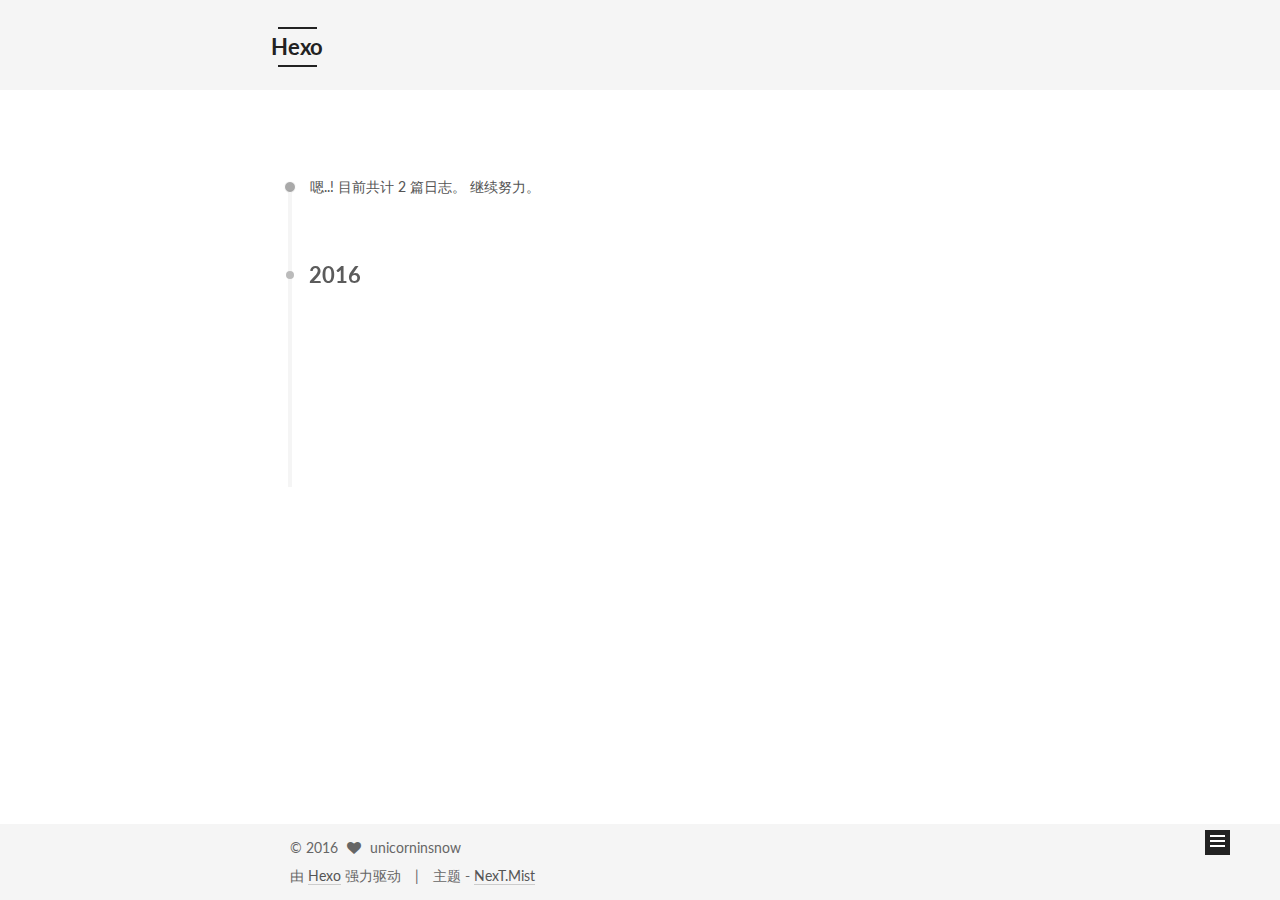
==== archives/index.html @ cab88118 "Site updated: 2016-06-27 21:59:07" ====
<!doctype html>



  


<html class="theme-next mist use-motion">
<head>
  <meta charset="UTF-8"/>
<meta http-equiv="X-UA-Compatible" content="IE=edge,chrome=1" />
<meta name="viewport" content="width=device-width, initial-scale=1, maximum-scale=1"/>



<meta http-equiv="Cache-Control" content="no-transform" />
<meta http-equiv="Cache-Control" content="no-siteapp" />












  
  
  <link href="/vendors/fancybox/source/jquery.fancybox.css?v=2.1.5" rel="stylesheet" type="text/css" />




  
  
  
  

  
    
    
  

  

  

  

  

  
    
    
    <link href="//fonts.googleapis.com/css?family=Lato:300,300italic,400,400italic,700,700italic&subset=latin,latin-ext" rel="stylesheet" type="text/css">
  






<link href="/vendors/font-awesome/css/font-awesome.min.css?v=4.4.0" rel="stylesheet" type="text/css" />

<link href="/css/main.css?v=5.0.1" rel="stylesheet" type="text/css" />


  <meta name="keywords" content="Hexo, NexT" />








  <link rel="shortcut icon" type="image/x-icon" href="/favicon.ico?v=5.0.1" />






<meta name="description">
<meta property="og:type" content="website">
<meta property="og:title" content="Hexo">
<meta property="og:url" content="http://yoursite.com/archives/index.html">
<meta property="og:site_name" content="Hexo">
<meta property="og:description">
<meta name="twitter:card" content="summary">
<meta name="twitter:title" content="Hexo">
<meta name="twitter:description">



<script type="text/javascript" id="hexo.configuration">
  var NexT = window.NexT || {};
  var CONFIG = {
    scheme: 'Mist',
    sidebar: {"position":"left","display":"post"},
    fancybox: true,
    motion: true,
    duoshuo: {
      userId: 0,
      author: '博主'
    }
  };
</script>




  <link rel="canonical" href="http://yoursite.com/archives/"/>

  <title> 归档 | Hexo </title>
</head>

<body itemscope itemtype="http://schema.org/WebPage" lang="zh-Hans">

  










  
  
    
  

  <div class="container one-collumn sidebar-position-left  page-archive  ">
    <div class="headband"></div>

    <header id="header" class="header" itemscope itemtype="http://schema.org/WPHeader">
      <div class="header-inner"><div class="site-meta ">
  

  <div class="custom-logo-site-title">
    <a href="/"  class="brand" rel="start">
      <span class="logo-line-before"><i></i></span>
      <span class="site-title">Hexo</span>
      <span class="logo-line-after"><i></i></span>
    </a>
  </div>
  <p class="site-subtitle"></p>
</div>

<div class="site-nav-toggle">
  <button>
    <span class="btn-bar"></span>
    <span class="btn-bar"></span>
    <span class="btn-bar"></span>
  </button>
</div>

<nav class="site-nav">
  

  
    <ul id="menu" class="menu">
      
        
        <li class="menu-item menu-item-home">
          <a href="/" rel="section">
            
              <i class="menu-item-icon fa fa-fw fa-home"></i> <br />
            
            首页
          </a>
        </li>
      
        
        <li class="menu-item menu-item-archives">
          <a href="/archives" rel="section">
            
              <i class="menu-item-icon fa fa-fw fa-archive"></i> <br />
            
            归档
          </a>
        </li>
      
        
        <li class="menu-item menu-item-tags">
          <a href="/tags" rel="section">
            
              <i class="menu-item-icon fa fa-fw fa-tags"></i> <br />
            
            标签
          </a>
        </li>
      

      
    </ul>
  

  
</nav>

 </div>
    </header>

    <main id="main" class="main">
      <div class="main-inner">
        <div class="content-wrap">
          <div id="content" class="content">
            

  <section id="posts" class="posts-collapse">
    <span class="archive-move-on"></span>

    <span class="archive-page-counter">
      
      
      
        
      
      嗯..! 目前共计 2 篇日志。 继续努力。
    </span>

    

      
      
      

      
        
        <div class="collection-title">
          <h2 class="archive-year motion-element" id="archive-year-2016">2016</h2>
        </div>
      
      

      

  <article class="post post-type-normal" itemscope itemtype="http://schema.org/Article">
    <header class="post-header">

      <h1 class="post-title">
        
            <a class="post-title-link" href="/2016/06/27/python学习笔记-0/" itemprop="url">
              
                <span itemprop="name">python学习笔记 0</span>
              
            </a>
        
      </h1>

      <div class="post-meta">
        <time class="post-time" itemprop="dateCreated"
              datetime="2016-06-27T21:56:38+09:00"
              content="2016-06-27" >
          06-27
        </time>
      </div>

    </header>
  </article>



    

      
      
      

      
      

      

  <article class="post post-type-normal" itemscope itemtype="http://schema.org/Article">
    <header class="post-header">

      <h1 class="post-title">
        
            <a class="post-title-link" href="/2016/06/27/hello-world/" itemprop="url">
              
                <span itemprop="name">Hello World</span>
              
            </a>
        
      </h1>

      <div class="post-meta">
        <time class="post-time" itemprop="dateCreated"
              datetime="2016-06-27T21:49:50+09:00"
              content="2016-06-27" >
          06-27
        </time>
      </div>

    </header>
  </article>



    

  </section>

  



          </div>
          


          

        </div>
        
          
  
  <div class="sidebar-toggle">
    <div class="sidebar-toggle-line-wrap">
      <span class="sidebar-toggle-line sidebar-toggle-line-first"></span>
      <span class="sidebar-toggle-line sidebar-toggle-line-middle"></span>
      <span class="sidebar-toggle-line sidebar-toggle-line-last"></span>
    </div>
  </div>

  <aside id="sidebar" class="sidebar">
    <div class="sidebar-inner">

      

      

      <section class="site-overview sidebar-panel  sidebar-panel-active ">
        <div class="site-author motion-element" itemprop="author" itemscope itemtype="http://schema.org/Person">
          <img class="site-author-image" itemprop="image"
               src="/images/avatar.gif"
               alt="unicorninsnow" />
          <p class="site-author-name" itemprop="name">unicorninsnow</p>
          <p class="site-description motion-element" itemprop="description"></p>
        </div>
        <nav class="site-state motion-element">
          <div class="site-state-item site-state-posts">
            <a href="/archives">
              <span class="site-state-item-count">2</span>
              <span class="site-state-item-name">日志</span>
            </a>
          </div>

          

          

        </nav>

        

        <div class="links-of-author motion-element">
          
        </div>

        
        

        
        

      </section>

      

    </div>
  </aside>


        
      </div>
    </main>

    <footer id="footer" class="footer">
      <div class="footer-inner">
        <div class="copyright" >
  
  &copy; 
  <span itemprop="copyrightYear">2016</span>
  <span class="with-love">
    <i class="fa fa-heart"></i>
  </span>
  <span class="author" itemprop="copyrightHolder">unicorninsnow</span>
</div>

<div class="powered-by">
  由 <a class="theme-link" href="http://hexo.io">Hexo</a> 强力驱动
</div>

<div class="theme-info">
  主题 -
  <a class="theme-link" href="https://github.com/iissnan/hexo-theme-next">
    NexT.Mist
  </a>
</div>

        

        
      </div>
    </footer>

    <div class="back-to-top">
      <i class="fa fa-arrow-up"></i>
    </div>
  </div>

  

<script type="text/javascript">
  if (Object.prototype.toString.call(window.Promise) !== '[object Function]') {
    window.Promise = null;
  }
</script>









  



  
  <script type="text/javascript" src="/vendors/jquery/index.js?v=2.1.3"></script>

  
  <script type="text/javascript" src="/vendors/fastclick/lib/fastclick.min.js?v=1.0.6"></script>

  
  <script type="text/javascript" src="/vendors/jquery_lazyload/jquery.lazyload.js?v=1.9.7"></script>

  
  <script type="text/javascript" src="/vendors/velocity/velocity.min.js?v=1.2.1"></script>

  
  <script type="text/javascript" src="/vendors/velocity/velocity.ui.min.js?v=1.2.1"></script>

  
  <script type="text/javascript" src="/vendors/fancybox/source/jquery.fancybox.pack.js?v=2.1.5"></script>


  


  <script type="text/javascript" src="/js/src/utils.js?v=5.0.1"></script>

  <script type="text/javascript" src="/js/src/motion.js?v=5.0.1"></script>



  
  

  
  
    <script type="text/javascript" id="motion.page.archive">
      $('.archive-year').velocity('transition.slideLeftIn');
    </script>
  


  


  <script type="text/javascript" src="/js/src/bootstrap.js?v=5.0.1"></script>



  



  




  
  
  

  

  

</body>
</html>
---- css/main.css ----
/* normalize.css v3.0.2 | MIT License | git.io/normalize */
html {
  font-family: sans-serif; /* 1 */
  -ms-text-size-adjust: 100%; /* 2 */
  -webkit-text-size-adjust: 100%; /* 2 */
}
body {
  margin: 0;
}
article,
aside,
details,
figcaption,
figure,
footer,
header,
hgroup,
main,
menu,
nav,
section,
summary {
  display: block;
}
audio,
canvas,
progress,
video {
  display: inline-block; /* 1 */
  vertical-align: baseline; /* 2 */
}
audio:not([controls]) {
  display: none;
  height: 0;
}
[hidden],
template {
  display: none;
}
a {
  background-color: transparent;
}
a:active,
a:hover {
  outline: 0;
}
abbr[title] {
  border-bottom: 1px dotted;
}
b,
strong {
  font-weight: bold;
}
dfn {
  font-style: italic;
}
h1 {
  font-size: 2em;
  margin: 0.67em 0;
}
mark {
  background: #ff0;
  color: #000;
}
small {
  font-size: 80%;
}
sub,
sup {
  font-size: 75%;
  line-height: 0;
  position: relative;
  vertical-align: baseline;
}
sup {
  top: -0.5em;
}
sub {
  bottom: -0.25em;
}
img {
  border: 0;
}
svg:not(:root) {
  overflow: hidden;
}
figure {
  margin: 1em 40px;
}
hr {
  -moz-box-sizing: content-box;
  box-sizing: content-box;
  height: 0;
}
pre {
  overflow: auto;
}
code,
kbd,
pre,
samp {
  font-family: monospace, monospace;
  font-size: 1em;
}
button,
input,
optgroup,
select,
textarea {
  color: inherit; /* 1 */
  font: inherit; /* 2 */
  margin: 0; /* 3 */
}
button {
  overflow: visible;
}
button,
select {
  text-transform: none;
}
button,
html input[type="button"],
input[type="reset"],
input[type="submit"] {
  -webkit-appearance: button; /* 2 */
  cursor: pointer; /* 3 */
}
button[disabled],
html input[disabled] {
  cursor: default;
}
button::-moz-focus-inner,
input::-moz-focus-inner {
  border: 0;
  padding: 0;
}
input {
  line-height: normal;
}
input[type="checkbox"],
input[type="radio"] {
  box-sizing: border-box; /* 1 */
  padding: 0; /* 2 */
}
input[type="number"]::-webkit-inner-spin-button,
input[type="number"]::-webkit-outer-spin-button {
  height: auto;
}
input[type="search"] {
  -webkit-appearance: textfield; /* 1 */
  -moz-box-sizing: content-box;
  -webkit-box-sizing: content-box; /* 2 */
  box-sizing: content-box;
}
input[type="search"]::-webkit-search-cancel-button,
input[type="search"]::-webkit-search-decoration {
  -webkit-appearance: none;
}
fieldset {
  border: 1px solid #c0c0c0;
  margin: 0 2px;
  padding: 0.35em 0.625em 0.75em;
}
legend {
  border: 0; /* 1 */
  padding: 0; /* 2 */
}
textarea {
  overflow: auto;
}
optgroup {
  font-weight: bold;
}
table {
  border-collapse: collapse;
  border-spacing: 0;
}
td,
th {
  padding: 0;
}
::selection {
  background: #262a30;
  color: #fff;
}
body {
  position: relative;
  font-family: 'Lato', "PingFang SC", "Microsoft YaHei", sans-serif;
  font-size: 14px;
  line-height: 2;
  color: #555;
  background: #fff;
}
@media (max-width: 767px) {
  body {
    padding-right: 0 !important;
  }
}
@media (min-width: 768px) and (max-width: 991px) {
  body {
    padding-right: 0 !important;
  }
}
@media (min-width: 1600px) {
  body {
    font-size: 16px;
  }
}
h1,
h2,
h3,
h4,
h5,
h6 {
  margin: 0;
  padding: 0;
  font-weight: bold;
  line-height: 1.5;
  font-family: 'Lato', "PingFang SC", "Microsoft YaHei", sans-serif;
}
h2,
h3,
h4,
h5,
h6 {
  margin: 20px 0 15px;
}
h1 {
  font-size: 24px;
}
@media (max-width: 767px) {
  h1 {
    font-size: 20px;
  }
}
h2 {
  font-size: 22px;
}
@media (max-width: 767px) {
  h2 {
    font-size: 18px;
  }
}
h3 {
  font-size: 20px;
}
@media (max-width: 767px) {
  h3 {
    font-size: 16px;
  }
}
h4 {
  font-size: 18px;
}
@media (max-width: 767px) {
  h4 {
    font-size: 14px;
  }
}
h5 {
  font-size: 16px;
}
@media (max-width: 767px) {
  h5 {
    font-size: 12px;
  }
}
h6 {
  font-size: 14px;
}
@media (max-width: 767px) {
  h6 {
    font-size: 10px;
  }
}
p {
  margin: 0 0 25px 0;
}
a {
  color: #555;
  text-decoration: none;
  border-bottom: 1px solid #999;
  word-wrap: break-word;
}
a:hover {
  color: #222;
  border-bottom-color: #222;
}
ul {
  list-style: none;
}
blockquote {
  margin: 0;
  padding: 0;
}
img {
  display: block;
  margin: auto;
  max-width: 100%;
  height: auto;
}
hr {
  margin: 40px 0;
  height: 3px;
  border: none;
  background-color: #ddd;
  background-image: repeating-linear-gradient(-45deg, #fff, #fff 4px, transparent 4px, transparent 8px);
}
blockquote {
  padding: 0 15px;
  color: #666;
  border-left: 4px solid #ddd;
}
blockquote cite::before {
  content: "-";
  padding: 0 5px;
}
dt {
  font-weight: 700;
}
dd {
  margin: 0;
  padding: 0;
}
.text-left {
  text-align: left;
}
.text-center {
  text-align: center;
}
.text-right {
  text-align: right;
}
.text-justify {
  text-align: justify;
}
.text-nowrap {
  white-space: nowrap;
}
.text-lowercase {
  text-transform: lowercase;
}
.text-uppercase {
  text-transform: uppercase;
}
.text-capitalize {
  text-transform: capitalize;
}
.center-block {
  display: block;
  margin-left: auto;
  margin-right: auto;
}
.clearfix:before,
.clearfix:after {
  content: " ";
  display: table;
}
.clearfix:after {
  clear: both;
}
.pullquote {
  width: 45%;
}
.pullquote.left {
  float: left;
  margin-left: 5px;
  margin-right: 10px;
}
.pullquote.right {
  float: right;
  margin-left: 10px;
  margin-right: 5px;
}
.affix.affix.affix {
  position: fixed;
}
.translation {
  margin-top: -20px;
  font-size: 14px;
  color: #999;
}
.scrollbar-measure {
  width: 100px;
  height: 100px;
  overflow: scroll;
  position: absolute;
  top: -9999px;
}
.use-motion .motion-element {
  opacity: 0;
}
#local-search-input {
  padding: 3px;
  border: none;
  text-indent: 14px;
  border-radius: 0;
  width: 140px;
  outline: none;
  border-bottom: 1px solid #999;
  background: inherit;
  opacity: 0.5;
}
#local-search-input:focus {
  opacity: 1;
}
.search-icon {
  position: absolute;
  top: 9px;
}
table {
  margin: 20px 0;
  width: 100%;
  border-collapse: collapse;
  border-spacing: 0;
  border: 1px solid #ddd;
  font-size: 14px;
  table-layout: fixed;
  word-wrap: break-all;
}
table>tbody>tr:nth-of-type(odd) {
  background-color: #f9f9f9;
}
table>tbody>tr:hover {
  background-color: #f5f5f5;
}
caption,
th,
td {
  padding: 8px;
  text-align: left;
  vertical-align: middle;
  font-weight: normal;
}
th,
td {
  border-bottom: 3px solid #ddd;
  border-right: 1px solid #eee;
}
th {
  padding-bottom: 10px;
  font-weight: 700;
}
td {
  border-bottom-width: 1px;
}
html,
body {
  height: 100%;
}
.container {
  position: relative;
  min-height: 100%;
}
.header-inner {
  margin: 0 auto;
  padding: 100px 0 70px;
  width: 700px;
}
@media (min-width: 1600px) {
  .container .header-inner {
    width: 900px;
  }
}
.main {
  padding-bottom: 150px;
}
.main-inner {
  margin: 0 auto;
  width: 700px;
}
@media (min-width: 1600px) {
  .container .main-inner {
    width: 900px;
  }
}
.footer {
  position: absolute;
  left: 0;
  bottom: 0;
  width: 100%;
  min-height: 50px;
}
.footer-inner {
  box-sizing: border-box;
  margin: 20px auto;
  width: 700px;
}
@media (min-width: 1600px) {
  .container .footer-inner {
    width: 900px;
  }
}
pre,
.highlight {
  overflow: auto;
  margin: 20px 0;
  padding: 15px;
  font-size: 13px;
  color: #4d4d4c;
  background: #f7f7f7;
  line-height: 1.6;
}
pre,
code {
  font-family: consolas, Menlo, "PingFang SC", "Microsoft YaHei", monospace;
}
code {
  padding: 2px 4px;
  word-break: break-all;
  color: #555;
  background: #eee;
  border-radius: 4px;
  font-size: 13px;
}
pre code {
  padding: 0;
  color: #4d4d4c;
  background: none;
  text-shadow: none;
}
.highlight pre {
  border: none;
  margin: 0;
  padding: 1px;
}
.highlight table {
  margin: 0;
  width: auto;
  border: none;
}
.highlight td {
  border: none;
  padding: 0;
}
.highlight figcaption {
  font-size: 1em;
  color: #4d4d4c;
  line-height: 1em;
  margin-bottom: 1em;
}
.highlight figcaption:before,
.highlight figcaption:after {
  content: " ";
  display: table;
}
.highlight figcaption:after {
  clear: both;
}
.highlight figcaption a {
  float: right;
  color: #4d4d4c;
}
.highlight figcaption a:hover {
  border-bottom-color: #4d4d4c;
}
.highlight .gutter pre {
  color: #666;
  text-align: right;
  padding-right: 20px;
}
.highlight .line {
  height: 20px;
}
.gist table {
  width: auto;
}
.gist table td {
  border: none;
}
pre .comment {
  color: #8e908c;
}
pre .variable,
pre .attribute,
pre .tag,
pre .regexp,
pre .ruby .constant,
pre .xml .tag .title,
pre .xml .pi,
pre .xml .doctype,
pre .html .doctype,
pre .css .id,
pre .css .class,
pre .css .pseudo {
  color: #c82829;
}
pre .number,
pre .preprocessor,
pre .built_in,
pre .literal,
pre .params,
pre .constant,
pre .command {
  color: #f5871f;
}
pre .ruby .class .title,
pre .css .rules .attribute,
pre .string,
pre .value,
pre .inheritance,
pre .header,
pre .ruby .symbol,
pre .xml .cdata,
pre .special,
pre .number,
pre .formula {
  color: #718c00;
}
pre .title,
pre .css .hexcolor {
  color: #3e999f;
}
pre .function,
pre .python .decorator,
pre .python .title,
pre .ruby .function .title,
pre .ruby .title .keyword,
pre .perl .sub,
pre .javascript .title,
pre .coffeescript .title {
  color: #4271ae;
}
pre .keyword,
pre .javascript .function {
  color: #8959a8;
}
.full-image.full-image.full-image {
  border: none;
  max-width: 100%;
  width: auto;
  margin: 20px auto;
}
@media (min-width: 992px) {
  .full-image.full-image.full-image {
    max-width: none;
    width: 126%;
    margin: 0 -13%;
  }
}
.blockquote-center,
.page-home .post-type-quote blockquote,
.page-post-detail .post-type-quote blockquote {
  position: relative;
  margin: 40px 0;
  padding: 0;
  border-left: none;
  text-align: center;
}
.blockquote-center::before,
.page-home .post-type-quote blockquote::before,
.page-post-detail .post-type-quote blockquote::before,
.blockquote-center::after,
.page-home .post-type-quote blockquote::after,
.page-post-detail .post-type-quote blockquote::after {
  position: absolute;
  content: ' ';
  display: block;
  width: 100%;
  height: 24px;
  opacity: 0.2;
  background-repeat: no-repeat;
  background-position: 0 -6px;
  background-size: 22px 22px;
}
.blockquote-center::before,
.page-home .post-type-quote blockquote::before,
.page-post-detail .post-type-quote blockquote::before {
  top: -20px;
  background-image: url("../images/quote-l.svg");
  border-top: 1px solid #ccc;
}
.blockquote-center::after,
.page-home .post-type-quote blockquote::after,
.page-post-detail .post-type-quote blockquote::after {
  bottom: -20px;
  background-image: url("../images/quote-r.svg");
  border-bottom: 1px solid #ccc;
  background-position: 100% 8px;
}
.blockquote-center p,
.page-home .post-type-quote blockquote p,
.page-post-detail .post-type-quote blockquote p,
.blockquote-center div,
.page-home .post-type-quote blockquote div,
.page-post-detail .post-type-quote blockquote div {
  text-align: center;
}
.post .post-body .group-picture img {
  box-sizing: border-box;
  padding: 0 3px;
  border: none;
}
.post .group-picture-row {
  overflow: hidden;
  margin-top: 6px;
}
.post .group-picture-row:first-child {
  margin-top: 0;
}
.post .group-picture-column {
  float: left;
}
.page-post-detail .post-body .group-picture-column {
  float: none;
  margin-top: 10px;
  width: auto !important;
}
.page-post-detail .post-body .group-picture-column img {
  margin: 0 auto;
}
.page-archive .group-picture-container {
  overflow: hidden;
}
.page-archive .group-picture-row {
  float: left;
}
.page-archive .group-picture-row:first-child {
  margin-top: 6px;
}
.page-archive .group-picture-column {
  max-width: 150px;
  max-height: 150px;
}
.btn {
  display: inline-block;
  padding: 0 20px;
  font-size: 14px;
  color: #fff;
  background: #222;
  border: 2px solid #222;
  text-decoration: none;
  border-radius: 0;
  transition-property: background-color;
  transition-duration: 0.2s;
  transition-timing-function: ease-in-out;
  transition-delay: 0s;
}
.btn:hover,
.post-more-link .btn:hover {
  border-color: #222;
  color: #222;
  background: #fff;
}
.btn-bar {
  display: block;
  width: 22px;
  height: 2px;
  background: #555;
  border-radius: 1px;
}
.btn-bar+.btn-bar {
  margin-top: 4px;
}
.pagination {
  margin: 120px 0 40px;
  text-align: center;
  border-top: 1px solid #eee;
}
.page-number-basic,
.pagination .prev,
.pagination .next,
.pagination .page-number,
.pagination .space {
  display: inline-block;
  position: relative;
  top: -1px;
  margin: 0 10px;
  padding: 0 10px;
  line-height: 30px;
}
@media (max-width: 767px) {
  .page-number-basic,
  .pagination .prev,
  .pagination .next,
  .pagination .page-number,
  .pagination .space {
    margin: 0 5px;
  }
}
.pagination .prev,
.pagination .next,
.pagination .page-number {
  border-bottom: 0;
  border-top: 1px solid #eee;
  transition-property: border-color;
  transition-duration: 0.2s;
  transition-timing-function: ease-in-out;
  transition-delay: 0s;
}
.pagination .prev:hover,
.pagination .next:hover,
.pagination .page-number:hover {
  border-top-color: #222;
}
.pagination .space {
  padding: 0;
  margin: 0;
}
.pagination .prev {
  margin-left: 0;
}
.pagination .next {
  margin-right: 0;
}
.pagination .page-number.current {
  color: #fff;
  background: #ccc;
  border-top-color: #ccc;
}
@media (max-width: 767px) {
  .pagination {
    border-top: none;
  }
  .pagination .prev,
  .pagination .next,
  .pagination .page-number {
    margin-bottom: 10px;
    border-top: 0;
    border-bottom: 1px solid #eee;
  }
  .pagination .prev:hover,
  .pagination .next:hover,
  .pagination .page-number:hover {
    border-bottom-color: #222;
  }
}
.comments {
  margin: 60px 20px 0;
}
.tag-cloud {
  text-align: center;
}
.tag-cloud a {
  display: inline-block;
  margin: 10px;
}
.back-to-top {
  box-sizing: border-box;
  position: fixed;
  bottom: -100px;
  right: 50px;
  z-index: 1050;
  padding: 0 6px;
  width: 25px;
  background: #222;
  font-size: 12px;
  opacity: 1;
  color: #fff;
  cursor: pointer;
  text-align: center;
  -webkit-transform: translateZ(0);
  transition-property: bottom;
  transition-duration: 0.2s;
  transition-timing-function: ease-in-out;
  transition-delay: 0s;
}
@media (max-width: 767px) {
  .back-to-top {
    display: none;
  }
}
@media (min-width: 768px) and (max-width: 991px) {
  .back-to-top {
    display: none;
  }
}
.back-to-top.back-to-top-on {
  bottom: 19px;
}
.header {
  background: #fff;
}
.header-inner {
  position: relative;
}
.headband {
  height: 3px;
  background: #222;
}
.site-meta {
  margin: 0;
  text-align: left;
}
@media (max-width: 767px) {
  .site-meta {
    text-align: center;
  }
}
.brand {
  position: relative;
  display: inline-block;
  padding: 0 40px;
  color: #222;
  background: #222;
  border-bottom: none;
}
.brand:hover {
  color: #222;
}
.logo {
  display: inline-block;
  margin-right: 5px;
  line-height: 36px;
  vertical-align: top;
}
.site-title {
  display: inline-block;
  vertical-align: top;
  line-height: 36px;
  font-size: 20px;
  font-weight: normal;
  font-family: 'Lato', "PingFang SC", "Microsoft YaHei", sans-serif;
}
.site-subtitle {
  margin-top: 10px;
  font-size: 13px;
  color: #999;
}
.use-motion .brand {
  opacity: 0;
}
.use-motion .logo,
.use-motion .site-title,
.use-motion .site-subtitle {
  opacity: 0;
  position: relative;
  top: -10px;
}
.site-nav-toggle {
  display: none;
  position: absolute;
  top: 10px;
  left: 10px;
}
@media (max-width: 767px) {
  .site-nav-toggle {
    display: block;
  }
}
.site-nav-toggle button {
  margin-top: 2px;
  padding: 9px 10px;
  background: transparent;
  border: none;
}
@media (max-width: 767px) {
  .site-nav {
    display: none;
    margin: 0 -10px;
    padding: 0 10px;
    clear: both;
    border-top: 1px solid #ddd;
  }
}
@media (min-width: 768px) and (max-width: 991px) {
  .site-nav {
    display: block !important;
  }
}
@media (min-width: 992px) {
  .site-nav {
    display: block !important;
  }
}
.menu {
  margin-top: 20px;
  padding-left: 0;
  text-align: center;
}
.menu .menu-item {
  display: inline-block;
  margin: 0 10px;
}
@media screen and (max-width: 767px) {
  .menu .menu-item {
    margin-top: 10px;
  }
}
.menu .menu-item a {
  display: block;
  font-size: 13px;
  text-transform: capitalize;
  line-height: inherit;
  border-bottom: 1px solid transparent;
  transition-property: border-color;
  transition-duration: 0.2s;
  transition-timing-function: ease-in-out;
  transition-delay: 0s;
}
.menu .menu-item a:hover {
  border-bottom-color: #222;
}
.menu .menu-item .fa {
  margin-right: 5px;
}
.use-motion .menu-item {
  opacity: 0;
}
.post-body {
  font-family: 'Lato', "PingFang SC", "Microsoft YaHei", sans-serif;
}
@media (max-width: 767px) {
  .post-body {
    word-break: break-word;
  }
}
.post-body .fancybox img {
  display: block !important;
  margin: 0 auto;
  cursor: pointer;
  cursor: zoom-in;
  cursor: -webkit-zoom-in;
}
.post-body .image-caption,
.post-body .figure .caption {
  margin: 10px auto 15px;
  text-align: center;
  font-size: 14px;
  color: #999;
  font-weight: bold;
  line-height: 1;
}
.post-sticky-flag {
  display: inline-block;
  font-size: 16px;
  -ms-transform: rotate(30deg);
  -webkit-transform: rotate(30deg);
  -moz-transform: rotate(30deg);
  -ms-transform: rotate(30deg);
  -o-transform: rotate(30deg);
  transform: rotate(30deg);
}
.posts-expand {
  padding-top: 40px;
}
@media (max-width: 767px) {
  .posts-expand {
    margin: 0 20px;
  }
  .post-body pre,
  .post-body .highlight {
    padding: 10px;
  }
  .post-body pre .gutter pre,
  .post-body .highlight .gutter pre {
    padding-right: 10px;
  }
}
@media (min-width: 992px) {
  .posts-expand .post-body {
    text-align: justify;
  }
}
.posts-expand .post-body h2,
.posts-expand .post-body h3,
.posts-expand .post-body h4,
.posts-expand .post-body h5,
.posts-expand .post-body h6 {
  padding-top: 10px;
}
.posts-expand .post-body h2 .header-anchor,
.posts-expand .post-body h3 .header-anchor,
.posts-expand .post-body h4 .header-anchor,
.posts-expand .post-body h5 .header-anchor,
.posts-expand .post-body h6 .header-anchor {
  float: right;
  margin-left: 10px;
  color: #ccc;
  border-bottom-style: none;
  visibility: hidden;
}
.posts-expand .post-body h2 .header-anchor:hover,
.posts-expand .post-body h3 .header-anchor:hover,
.posts-expand .post-body h4 .header-anchor:hover,
.posts-expand .post-body h5 .header-anchor:hover,
.posts-expand .post-body h6 .header-anchor:hover {
  color: inherit;
}
.posts-expand .post-body h2:hover .header-anchor,
.posts-expand .post-body h3:hover .header-anchor,
.posts-expand .post-body h4:hover .header-anchor,
.posts-expand .post-body h5:hover .header-anchor,
.posts-expand .post-body h6:hover .header-anchor {
  visibility: visible;
}
.posts-expand .post-body ul li {
  list-style: circle;
}
.posts-expand .post-body img {
  box-sizing: border-box;
  margin: auto;
  padding: 3px;
  border: 1px solid #ddd;
}
.posts-expand .fancybox img {
  margin: 0 auto;
}
@media (max-width: 767px) {
  .posts-collapse {
    margin: 0 20px;
  }
  .posts-collapse .post-title,
  .posts-collapse .post-meta {
    display: block;
    width: auto;
    text-align: left;
  }
}
.posts-collapse {
  position: relative;
  z-index: 1010;
  margin-left: 0;
}
.posts-collapse::after {
  content: " ";
  position: absolute;
  top: 20px;
  left: 0;
  margin-left: -2px;
  width: 4px;
  height: 100%;
  background: #f5f5f5;
  z-index: -1;
}
@media (max-width: 767px) {
  .posts-collapse {
    margin: 0 20px;
  }
}
.posts-collapse .collection-title {
  position: relative;
  margin: 60px 0;
}
.posts-collapse .collection-title h2 {
  margin-left: 20px;
}
.posts-collapse .collection-title small {
  color: #bbb;
}
.posts-collapse .collection-title::before {
  content: " ";
  position: absolute;
  left: 0;
  top: 50%;
  margin-left: -4px;
  margin-top: -4px;
  width: 8px;
  height: 8px;
  background: #bbb;
  border-radius: 50%;
}
.posts-collapse .post {
  margin: 30px 0;
}
.posts-collapse .post-header {
  position: relative;
  transition-duration: 0.2s;
  transition-timing-function: ease-in-out;
  transition-delay: 0s;
  transition-property: border;
  border-bottom: 1px dashed #ccc;
}
.posts-collapse .post-header::before {
  content: " ";
  position: absolute;
  left: 0;
  top: 12px;
  width: 6px;
  height: 6px;
  margin-left: -4px;
  background: #bbb;
  border-radius: 50%;
  border: 1px solid #fff;
  transition-duration: 0.2s;
  transition-timing-function: ease-in-out;
  transition-delay: 0s;
  transition-property: background;
}
.posts-collapse .post-header:hover {
  border-bottom-color: #666;
}
.posts-collapse .post-header:hover::before {
  background: #222;
}
.posts-collapse .post-meta {
  position: absolute;
  font-size: 12px;
  left: 20px;
  top: 5px;
}
.posts-collapse .post-comments-count {
  display: none;
}
.posts-collapse .post-title {
  margin-left: 60px;
  font-size: 16px;
  font-weight: normal;
  line-height: inherit;
}
.posts-collapse .post-title::after {
  margin-left: 3px;
  opacity: 0.6;
}
.posts-collapse .post-title a {
  color: #666;
  border-bottom: none;
}
.page-home .post-type-quote .post-header,
.page-post-detail .post-type-quote .post-header,
.page-home .post-type-quote .post-tags,
.page-post-detail .post-type-quote .post-tags {
  display: none;
}
.posts-expand .post-title {
  font-size: 26px;
  text-align: center;
  word-break: break-word;
  font-weight: 400;
}
@media (max-width: 767px) {
  .posts-expand .post-title {
    font-size: 22px;
  }
}
.posts-expand .post-title-link {
  display: inline-block;
  position: relative;
  color: #555;
  border-bottom: none;
  line-height: 1.2;
  vertical-align: top;
}
.posts-expand .post-title-link::before {
  content: "";
  position: absolute;
  width: 100%;
  height: 2px;
  bottom: 0;
  left: 0;
  background-color: #000;
  visibility: hidden;
  -webkit-transform: scaleX(0);
  -moz-transform: scaleX(0);
  -ms-transform: scaleX(0);
  -o-transform: scaleX(0);
  transform: scaleX(0);
  transition-duration: 0.2s;
  transition-timing-function: ease-in-out;
  transition-delay: 0s;
}
.posts-expand .post-title-link:hover::before {
  visibility: visible;
  -webkit-transform: scaleX(1);
  -moz-transform: scaleX(1);
  -ms-transform: scaleX(1);
  -o-transform: scaleX(1);
  transform: scaleX(1);
}
.posts-expand .post-title-link .fa {
  font-size: 16px;
}
.posts-expand .post-meta {
  margin: 3px 0 60px 0;
  color: #999;
  font-family: 'Lato', "PingFang SC", "Microsoft YaHei", sans-serif;
  font-size: 12px;
  text-align: center;
}
.posts-expand .post-meta .post-category-list {
  display: inline-block;
  margin: 0;
  padding: 3px;
}
.posts-expand .post-meta .post-category-list-link {
  color: #999;
}
.post-meta-item-icon {
  display: none;
  margin-right: 3px;
}
@media (min-width: 768px) and (max-width: 991px) {
  .post-meta-item-icon {
    display: inline-block;
  }
}
@media (max-width: 767px) {
  .post-meta-item-icon {
    display: inline-block;
  }
}
@media (min-width: 768px) and (max-width: 991px) {
  .post-meta-item-text {
    display: none;
  }
}
@media (max-width: 767px) {
  .post-meta-item-text {
    display: none;
  }
}
@media (max-width: 767px) {
  .posts-expand .post-comments-count {
    display: none;
  }
}
.post-more-link {
  margin-top: 50px;
}
.post-more-link .btn {
  color: #555;
  font-size: 14px;
  background: transparent;
  border-radius: 0;
  line-height: 2;
}
.posts-expand .post-tags {
  margin-top: 40px;
  text-align: center;
}
.posts-expand .post-tags a {
  display: inline-block;
  margin-right: 10px;
  font-size: 13px;
}
.post-nav {
  overflow: hidden;
  margin-top: 60px;
  padding: 10px;
  white-space: nowrap;
  border-top: 1px solid #eee;
}
.post-nav-item {
  display: inline-block;
  width: 50%;
  white-space: normal;
}
.post-nav-item a {
  position: relative;
  display: inline-block;
  line-height: 25px;
  font-size: 14px;
  color: #555;
  border-bottom: none;
}
.post-nav-item a:hover {
  color: #222;
  border-bottom: none;
}
.post-nav-item a:active {
  top: 2px;
}
.post-nav-item a i {
  font-size: 12px;
}
.post-nav-prev {
  text-align: right;
}
.posts-expand .post-eof {
  display: block;
  margin: 80px auto 60px;
  width: 8%;
  height: 1px;
  background: #ccc;
  text-align: center;
}
.post:last-child .post-eof.post-eof.post-eof {
  display: none;
}
.post-gallery {
  display: table;
  table-layout: fixed;
  width: 100%;
  border-collapse: separate;
}
.post-gallery-row {
  display: table-row;
}
.post-gallery .post-gallery-img {
  display: table-cell;
  text-align: center;
  vertical-align: middle;
  border: none;
}
.post-gallery .post-gallery-img img {
  max-width: 100%;
  max-height: 100%;
  border: none;
}
.fancybox-close,
.fancybox-close:hover {
  border: none;
}
.sidebar {
  position: fixed;
  right: 0;
  top: 0;
  bottom: 0;
  width: 0;
  z-index: 1040;
  box-shadow: inset 0 2px 6px #000;
  background: #222;
  -webkit-transform: translateZ(0);
}
.sidebar a {
  color: #999;
  border-bottom-color: #555;
}
.sidebar a:hover {
  color: #eee;
}
@media (min-width: 768px) and (max-width: 991px) {
  .sidebar {
    display: none !important;
  }
}
@media (max-width: 767px) {
  .sidebar {
    display: none !important;
  }
}
.sidebar-inner {
  position: relative;
  padding: 20px 10px;
  color: #999;
  text-align: center;
}
.sidebar-toggle {
  position: fixed;
  right: 50px;
  bottom: 45px;
  width: 15px;
  height: 15px;
  padding: 5px;
  background: #222;
  line-height: 0;
  z-index: 1050;
  cursor: pointer;
  -webkit-transform: translateZ(0);
}
@media (min-width: 768px) and (max-width: 991px) {
  .sidebar-toggle {
    display: none;
  }
}
@media (max-width: 767px) {
  .sidebar-toggle {
    display: none;
  }
}
.sidebar-toggle-line {
  position: relative;
  display: inline-block;
  vertical-align: top;
  height: 2px;
  width: 100%;
  background: #fff;
  margin-top: 3px;
}
.sidebar-toggle-line:first-child {
  margin-top: 0;
}
.site-author-image {
  display: block;
  margin: 0 auto;
  padding: 2px;
  max-width: 96px;
  height: auto;
  border: 2px solid #333;
}
.site-author-name {
  margin: 5px 0 0;
  text-align: center;
  color: #f5f5f5;
  font-weight: normal;
}
.site-description {
  margin-top: 5px;
  text-align: center;
  font-size: 14px;
  color: #999;
}
.site-state {
  overflow: hidden;
  line-height: 1.4;
  white-space: nowrap;
  text-align: center;
}
.site-state-item {
  display: inline-block;
  padding: 0 15px;
  border-left: 1px solid #333;
}
.site-state-item:first-child {
  border-left: none;
}
.site-state-item a {
  border-bottom: none;
}
.site-state-item-count {
  display: block;
  text-align: center;
  color: inherit;
  font-weight: 600;
  font-size: 18px;
}
.site-state-item-name {
  font-size: 13px;
  color: inherit;
}
.feed-link {
  margin-top: 20px;
}
.feed-link a {
  display: inline-block;
  padding: 0 15px;
  color: #fc6423;
  border: 1px solid #fc6423;
  border-radius: 4px;
}
.feed-link a i {
  color: #fc6423;
  font-size: 14px;
}
.feed-link a:hover {
  color: #fff;
  background: #fc6423;
}
.feed-link a:hover i {
  color: #fff;
}
.links-of-author {
  margin-top: 20px;
}
.links-of-author a {
  display: inline-block;
  vertical-align: middle;
  margin-right: 10px;
  margin-bottom: 10px;
  border-bottom-color: #555;
  font-size: 13px;
}
.links-of-author a:before {
  display: inline-block;
  vertical-align: middle;
  margin-right: 3px;
  content: " ";
  width: 4px;
  height: 4px;
  border-radius: 50%;
  background: #b52513;
}
.links-of-blogroll {
  font-size: 13px;
}
.links-of-blogroll-title {
  margin-top: 20px;
  font-size: 14px;
  font-weight: 600;
}
.links-of-blogroll-list {
  margin: 0;
  padding: 0;
}
.links-of-blogroll-item {
  padding: 2px 10px;
}
.sidebar-nav {
  margin: 0 0 20px;
  padding-left: 0;
}
.sidebar-nav li {
  display: inline-block;
  cursor: pointer;
  border-bottom: 1px solid transparent;
  font-size: 14px;
  color: #555;
}
.sidebar-nav li:hover {
  color: #f5f5f5;
}
.page-post-detail .sidebar-nav-toc {
  padding: 0 5px;
}
.page-post-detail .sidebar-nav-overview {
  margin-left: 10px;
}
.sidebar-nav .sidebar-nav-active {
  color: #87daff;
  border-bottom-color: #87daff;
}
.sidebar-nav .sidebar-nav-active:hover {
  color: #87daff;
}
.sidebar-panel {
  display: none;
}
.sidebar-panel-active {
  display: block;
}
.post-toc-empty {
  font-size: 14px;
  color: #666;
}
.post-toc-wrap {
  overflow: hidden;
}
.post-toc {
  overflow: auto;
}
.post-toc ol {
  margin: 0;
  padding: 0 2px 5px 10px;
  text-align: left;
  list-style: none;
  font-size: 14px;
}
.post-toc ol > ol {
  padding-left: 0;
}
.post-toc ol a {
  transition-duration: 0.2s;
  transition-timing-function: ease-in-out;
  transition-delay: 0s;
  transition-property: all;
  color: #999;
  border-bottom-color: #555;
}
.post-toc ol a:hover {
  color: #ccc;
  border-bottom-color: #ccc;
}
.post-toc .nav-item {
  overflow: hidden;
  text-overflow: ellipsis;
  white-space: nowrap;
  line-height: 1.8;
}
.post-toc .nav .nav-child {
  display: none;
}
.post-toc .nav .active > .nav-child {
  display: block;
}
.post-toc .nav .active-current > .nav-child {
  display: block;
}
.post-toc .nav .active-current > .nav-child > .nav-item {
  display: block;
}
.post-toc .nav .active > a {
  color: #87daff;
  border-bottom-color: #87daff;
}
.post-toc .nav .active-current > a {
  color: #87daff;
}
.post-toc .nav .active-current > a:hover {
  color: #87daff;
}
.footer {
  font-size: 14px;
  color: #999;
}
.footer img {
  border: none;
}
.footer-inner {
  text-align: center;
}
.with-love {
  display: inline-block;
  margin: 0 5px;
}
.powered-by,
.theme-info {
  display: inline-block;
}
.powered-by {
  margin-right: 10px;
}
.powered-by::after {
  content: "|";
  padding-left: 10px;
}
.cc-license {
  margin-top: 10px;
  text-align: center;
}
.cc-license .cc-opacity {
  opacity: 0.7;
  border-bottom: none;
}
.cc-license .cc-opacity:hover {
  opacity: 0.9;
}
.cc-license img {
  display: inline-block;
}
.theme-next #ds-thread #ds-reset {
  color: #555;
}
.theme-next #ds-thread #ds-reset .ds-replybox {
  margin-bottom: 30px;
}
.theme-next #ds-thread #ds-reset .ds-replybox .ds-avatar,
.theme-next #ds-reset .ds-avatar img {
  box-shadow: none;
}
.theme-next #ds-thread #ds-reset .ds-textarea-wrapper {
  border-color: #c7d4e1;
  background: none;
  border-top-right-radius: 3px;
  border-top-left-radius: 3px;
}
.theme-next #ds-thread #ds-reset .ds-textarea-wrapper textarea {
  height: 60px;
}
.theme-next #ds-reset .ds-rounded-top {
  border-radius: 0;
}
.theme-next #ds-thread #ds-reset .ds-post-toolbar {
  box-sizing: border-box;
  border: 1px solid #c7d4e1;
  background: #f6f8fa;
}
.theme-next #ds-thread #ds-reset .ds-post-options {
  height: 40px;
  border: none;
  background: none;
}
.theme-next #ds-thread #ds-reset .ds-toolbar-buttons {
  top: 11px;
}
.theme-next #ds-thread #ds-reset .ds-sync {
  top: 5px;
}
.theme-next #ds-thread #ds-reset .ds-post-button {
  top: 4px;
  right: 5px;
  width: 90px;
  height: 30px;
  border: 1px solid #c5ced7;
  border-radius: 3px;
  background-image: linear-gradient(#fbfbfc, #f5f7f9);
  color: #60676d;
}
.theme-next #ds-thread #ds-reset .ds-post-button:hover {
  background-position: 0 -30px;
  color: #60676d;
}
.theme-next #ds-thread #ds-reset .ds-comments-info {
  padding: 10px 0;
}
.theme-next #ds-thread #ds-reset .ds-sort {
  display: none;
}
.theme-next #ds-thread #ds-reset li.ds-tab a.ds-current {
  border: none;
  background: #f6f8fa;
  color: #60676d;
}
.theme-next #ds-thread #ds-reset li.ds-tab a.ds-current:hover {
  background-color: #e9f0f7;
  color: #60676d;
}
.theme-next #ds-thread #ds-reset li.ds-tab a {
  border-radius: 2px;
  padding: 5px;
}
.theme-next #ds-thread #ds-reset .ds-login-buttons p {
  color: #999;
  line-height: 36px;
}
.theme-next #ds-thread #ds-reset .ds-login-buttons .ds-service-list li {
  height: 28px;
}
.theme-next #ds-thread #ds-reset .ds-service-list a {
  background: none;
  padding: 5px;
  border: 1px solid;
  border-radius: 3px;
  text-align: center;
}
.theme-next #ds-thread #ds-reset .ds-service-list a:hover {
  color: #fff;
  background: #666;
}
.theme-next #ds-thread #ds-reset .ds-service-list .ds-weibo {
  color: #fc9b00;
  border-color: #fc9b00;
}
.theme-next #ds-thread #ds-reset .ds-service-list .ds-weibo:hover {
  background: #fc9b00;
}
.theme-next #ds-thread #ds-reset .ds-service-list .ds-qq {
  color: #60a3ec;
  border-color: #60a3ec;
}
.theme-next #ds-thread #ds-reset .ds-service-list .ds-qq:hover {
  background: #60a3ec;
}
.theme-next #ds-thread #ds-reset .ds-service-list .ds-renren {
  color: #2e7ac4;
  border-color: #2e7ac4;
}
.theme-next #ds-thread #ds-reset .ds-service-list .ds-renren:hover {
  background: #2e7ac4;
}
.theme-next #ds-thread #ds-reset .ds-service-list .ds-douban {
  color: #37994c;
  border-color: #37994c;
}
.theme-next #ds-thread #ds-reset .ds-service-list .ds-douban:hover {
  background: #37994c;
}
.theme-next #ds-thread #ds-reset .ds-service-list .ds-kaixin {
  color: #fef20d;
  border-color: #fef20d;
}
.theme-next #ds-thread #ds-reset .ds-service-list .ds-kaixin:hover {
  background: #fef20d;
}
.theme-next #ds-thread #ds-reset .ds-service-list .ds-netease {
  color: #f00;
  border-color: #f00;
}
.theme-next #ds-thread #ds-reset .ds-service-list .ds-netease:hover {
  background: #f00;
}
.theme-next #ds-thread #ds-reset .ds-service-list .ds-sohu {
  color: #ffcb05;
  border-color: #ffcb05;
}
.theme-next #ds-thread #ds-reset .ds-service-list .ds-sohu:hover {
  background: #ffcb05;
}
.theme-next #ds-thread #ds-reset .ds-service-list .ds-baidu {
  color: #2831e0;
  border-color: #2831e0;
}
.theme-next #ds-thread #ds-reset .ds-service-list .ds-baidu:hover {
  background: #2831e0;
}
.theme-next #ds-thread #ds-reset .ds-service-list .ds-google {
  color: #166bec;
  border-color: #166bec;
}
.theme-next #ds-thread #ds-reset .ds-service-list .ds-google:hover {
  background: #166bec;
}
.theme-next #ds-thread #ds-reset .ds-service-list .ds-weixin {
  color: #00ce0d;
  border-color: #00ce0d;
}
.theme-next #ds-thread #ds-reset .ds-service-list .ds-weixin:hover {
  background: #00ce0d;
}
.theme-next #ds-thread #ds-reset .ds-service-list .ds-more-services {
  border: none;
}
.theme-next #ds-thread #ds-reset .ds-service-list .ds-more-services:hover {
  background: none;
}
.theme-next #ds-reset .duoshuo-ua-admin {
  display: inline-block;
  color: #f00;
}
.theme-next #ds-reset .duoshuo-ua-platform,
.theme-next #ds-reset .duoshuo-ua-browser {
  color: #ccc;
}
.theme-next #ds-reset .duoshuo-ua-platform .fa,
.theme-next #ds-reset .duoshuo-ua-browser .fa {
  display: inline-block;
  margin-right: 3px;
}
.theme-next #ds-reset .duoshuo-ua-separator {
  display: inline-block;
  margin-left: 5px;
}
.theme-next .this_ua {
  background-color: #ccc !important;
  border-radius: 4px;
  padding: 0 5px !important;
  margin: 1px 1px !important;
  border: 1px solid #bbb !important;
  color: #fff;
  display: inline-block !important;
}
.theme-next .this_ua.admin {
  background-color: #d9534f !important;
  border-color: #d9534f !important;
}
.theme-next .this_ua.platform.iOS,
.theme-next .this_ua.platform.Mac,
.theme-next .this_ua.platform.Windows {
  background-color: #39b3d7 !important;
  border-color: #46b8da !important;
}
.theme-next .this_ua.platform.Linux {
  background-color: #3a3a3a !important;
  border-color: #1f1f1f !important;
}
.theme-next .this_ua.platform.Android {
  background-color: #00c47d !important;
  border-color: #01b171 !important;
}
.theme-next .this_ua.browser.Mobile,
.theme-next .this_ua.browser.Chrome {
  background-color: #5cb85c !important;
  border-color: #4cae4c !important;
}
.theme-next .this_ua.browser.Firefox {
  background-color: #f0ad4e !important;
  border-color: #eea236 !important;
}
.theme-next .this_ua.browser.Maxthon,
.theme-next .this_ua.browser.IE {
  background-color: #428bca !important;
  border-color: #357ebd !important;
}
.theme-next .this_ua.browser.baidu,
.theme-next .this_ua.browser.UCBrowser,
.theme-next .this_ua.browser.Opera {
  background-color: #d9534f !important;
  border-color: #d43f3a !important;
}
.theme-next .this_ua.browser.Android,
.theme-next .this_ua.browser.QQBrowser {
  background-color: #78ace9 !important;
  border-color: #4cae4c !important;
}
.post-spread {
  margin-top: 20px;
  text-align: center;
}
.jiathis_style {
  display: inline-block;
}
.jiathis_style a {
  border: none;
}
.post-spread {
  margin-top: 20px;
  text-align: center;
}
.bdshare-slide-button-box a {
  border: none;
}
.bdsharebuttonbox {
  display: inline-block;
}
.bdsharebuttonbox a {
  border: none;
}
ul.search-result-list {
  padding-left: 0px;
  margin: 0px 5px 0px 8px;
}
p.search-result {
  border-bottom: 1px dashed #ccc;
  padding: 5px 0;
}
a.search-result-title {
  font-weight: bold;
}
a.search-result {
  border-bottom: transparent;
  display: block;
  white-space: nowrap;
  overflow: hidden;
  text-overflow: ellipsis;
}
.search-keyword {
  border-bottom: 1px dashed #4088b8;
  font-weight: bold;
}
#local-search-result {
  height: 90%;
  overflow: auto;
}
.popup {
  display: none;
  position: fixed;
  top: 10%;
  left: 50%;
  width: 700px;
  height: 80%;
  margin-left: -350px;
  padding: 3px 0 0 10px;
  background: #fff;
  color: #333;
  z-index: 9999;
  border-radius: 5px;
}
@media (max-width: 767px) {
  .popup {
    padding: 3px;
    top: 0;
    left: 0;
    margin: 0;
    width: 100%;
    height: 100%;
    border-radius: 0px;
  }
}
.popoverlay {
  position: fixed;
  width: 100%;
  height: 100%;
  top: 0px;
  left: 0px;
  z-index: 2080;
  background-color: rgba(0,0,0,0.3);
}
#local-search-input {
  margin-bottom: 10px;
  width: 50%;
}
.popup-btn-close {
  position: absolute;
  top: 6px;
  right: 14px;
  color: #4ebd79;
  font-size: 14px;
  font-weight: bold;
  text-transform: uppercase;
  cursor: pointer;
}
#no-result {
  position: absolute;
  left: 44%;
  top: 42%;
  color: #ccc;
}
.site-uv,
.site-pv,
.page-pv {
  display: inline-block;
}
.site-uv .busuanzi-value,
.site-pv .busuanzi-value,
.page-pv .busuanzi-value {
  margin: 0 5px;
}
.site-uv {
  margin-right: 10px;
}
.site-uv::after {
  content: "|";
  padding-left: 10px;
}
.use-motion .post {
  opacity: 0;
}
.page-archive .archive-page-counter {
  position: relative;
  top: 3px;
  left: 20px;
}
@media (max-width: 767px) {
  .page-archive .archive-page-counter {
    top: 5px;
  }
}
.page-archive .posts-collapse .archive-move-on {
  position: absolute;
  top: 11px;
  left: 0;
  margin-left: -6px;
  width: 10px;
  height: 10px;
  opacity: 0.5;
  background: #555;
  border: 1px solid #fff;
  border-radius: 50%;
}
.category-all-page .category-all-title {
  text-align: center;
}
.category-all-page .category-all {
  margin-top: 20px;
}
.category-all-page .category-list {
  margin: 0;
  padding: 0;
  list-style: none;
}
.category-all-page .category-list-item {
  margin: 5px 10px;
}
.category-all-page .category-list-count {
  color: #bbb;
}
.category-all-page .category-list-count:before {
  display: inline;
  content: " (";
}
.category-all-page .category-list-count:after {
  display: inline;
  content: ") ";
}
.category-all-page .category-list-child {
  padding-left: 10px;
}
.page-post-detail .sidebar-toggle-line {
  background: #87daff;
}
.page-post-detail .comments {
  overflow: hidden;
}
h1,
h2,
h3,
h4,
h5,
h6 {
  margin: 20px 0 10px;
}
p {
  margin: 0 0 25px 0;
}
a {
  border-bottom-color: #ccc;
}
hr {
  margin: 20px 0;
  height: 2px;
}
.main-inner {
  margin-top: 80px;
}
.header {
  background: #f5f5f5;
}
.header-inner {
  padding: 25px 0 20px;
}
.header-inner:before,
.header-inner:after {
  content: " ";
  display: table;
}
.header-inner:after {
  clear: both;
}
@media (max-width: 767px) {
  .header-inner {
    width: auto;
    margin-bottom: 50px;
    padding: 10px;
  }
}
.site-meta {
  float: left;
  margin-left: -20px;
  line-height: normal;
}
@media (max-width: 767px) {
  .site-meta {
    margin-left: 10px;
  }
}
.site-meta .brand {
  padding: 2px 1px;
  background: none;
}
@media (max-width: 767px) {
  .site-meta .brand {
    display: block;
  }
}
.site-meta .logo {
  display: none;
}
.site-meta .site-title {
  font-size: 22px;
  font-weight: bolder;
}
@media (max-width: 767px) {
  .site-meta .site-title {
    line-height: 34px;
  }
}
.logo-line-before,
.logo-line-after {
  display: block;
  overflow: hidden;
  margin: 0 auto;
  width: 75%;
}
@media (max-width: 767px) {
  .logo-line-before,
  .logo-line-after {
    display: none;
  }
}
.logo-line-before i,
.logo-line-after i {
  position: relative;
  display: block;
  height: 2px;
  background: #222;
}
@media (max-width: 767px) {
  .logo-line-before i,
  .logo-line-after i {
    height: 3px;
  }
}
.use-motion .logo-line-before i {
  left: -100%;
}
.use-motion .logo-line-after i {
  right: -100%;
}
.site-subtitle {
  display: none;
}
.site-nav-toggle {
  position: static;
  float: right;
}
.menu {
  float: right;
  margin: 8px 0 0 0;
}
@media (max-width: 767px) {
  .menu {
    margin: 20px 0 0 0;
    padding: 0;
  }
}
.menu br {
  display: none;
}
.menu .menu-item {
  margin: 0;
}
@media (max-width: 767px) {
  .menu .menu-item {
    display: block;
  }
}
.menu .menu-item a {
  padding: 0 10px;
  background: none;
  border: none;
  border-radius: 2px;
  transition-property: background;
}
@media (max-width: 767px) {
  .menu .menu-item a {
    text-align: left;
  }
}
.menu .menu-item a:hover {
  background: #e1e1e1;
}
.menu a::before {
  display: none;
}
@media (max-width: 767px) {
  .menu a::before {
    display: block;
  }
}
@media (max-width: 767px) {
  .menu {
    float: none;
  }
}
.site-search form {
  display: none;
}
.posts-expand {
  padding-top: 0;
}
.posts-expand .post-title,
.posts-expand .post-meta {
  text-align: left;
}
@media (max-width: 767px) {
  .posts-expand .post-title,
  .posts-expand .post-meta {
    text-align: center;
  }
}
.posts-expand .post-eof {
  display: none;
}
.posts-expand .post {
  margin-top: 120px;
}
.posts-expand .post:first-child {
  margin-top: 0;
}
.posts-expand .post-meta {
  margin-top: 5px;
  margin-bottom: 20px;
}
.posts-expand .post-title {
  position: relative;
  font-size: 26px;
  font-weight: 400;
}
@media (max-width: 767px) {
  .posts-expand .post-title {
    font-size: 20px;
  }
}
@media (min-width: 1600px) {
  .posts-expand .post-title {
    font-size: 26px;
  }
}
.posts-expand .post-title:hover:before {
  background: #222;
}
.posts-expand .post-body img {
  margin: 0;
}
.posts-expand .post-tags {
  text-align: left;
}
.posts-expand .post-tags a {
  padding: 1px 5px;
  background: #f5f5f5;
  border-bottom: none;
}
.posts-expand .post-tags a:hover {
  background: #ccc;
}
.posts-expand .post-nav {
  margin-top: 40px;
}
.post-more-link {
  margin-top: 20px;
  text-align: left;
}
.post-more-link a {
  padding: 0;
  font-size: 14px;
  color: #666;
  background: none;
  border: none;
  border-bottom: 2px solid #666;
  transition-property: border;
}
@media (max-width: 767px) {
  .post-more-link a {
    font-size: 12px;
  }
}
@media (min-width: 1600px) {
  .post-more-link a {
    font-size: 16px;
  }
}
.post-more-link a:hover {
  border-bottom-color: #222;
}
.links-of-blogroll-inline .links-of-blogroll-item {
  display: inline-block;
}
.btn {
  padding: 0 10px;
  border-width: 2px;
  border-radius: 0;
}
.headband {
  display: none;
}
.site-search {
  position: relative;
  float: right;
  margin-top: 5px;
  padding-top: 3px;
}
@media (max-width: 767px) {
  .site-search {
    float: none;
    padding: 0 10px;
  }
}
@media (max-width: 767px) {
  .container .main-inner {
    width: auto;
  }
}
.page-post-detail .post-title,
.page-post-detail .post-meta {
  text-align: center;
}
.page-post-detail .post-title:before {
  display: none;
}
.page-post-detail .post-meta {
  margin-bottom: 60px;
}
.pagination {
  margin: 120px 0 0;
  text-align: left;
}
@media (max-width: 767px) {
  .pagination {
    margin: 80px 10px 0;
    text-align: center;
  }
}
.footer {
  margin-top: 80px;
  padding: 10px 0;
  background: #f5f5f5;
  color: #666;
}
.footer-inner {
  margin: 0 auto;
  text-align: left;
}
@media (max-width: 767px) {
  .footer-inner {
    width: auto;
    text-align: center;
  }
}
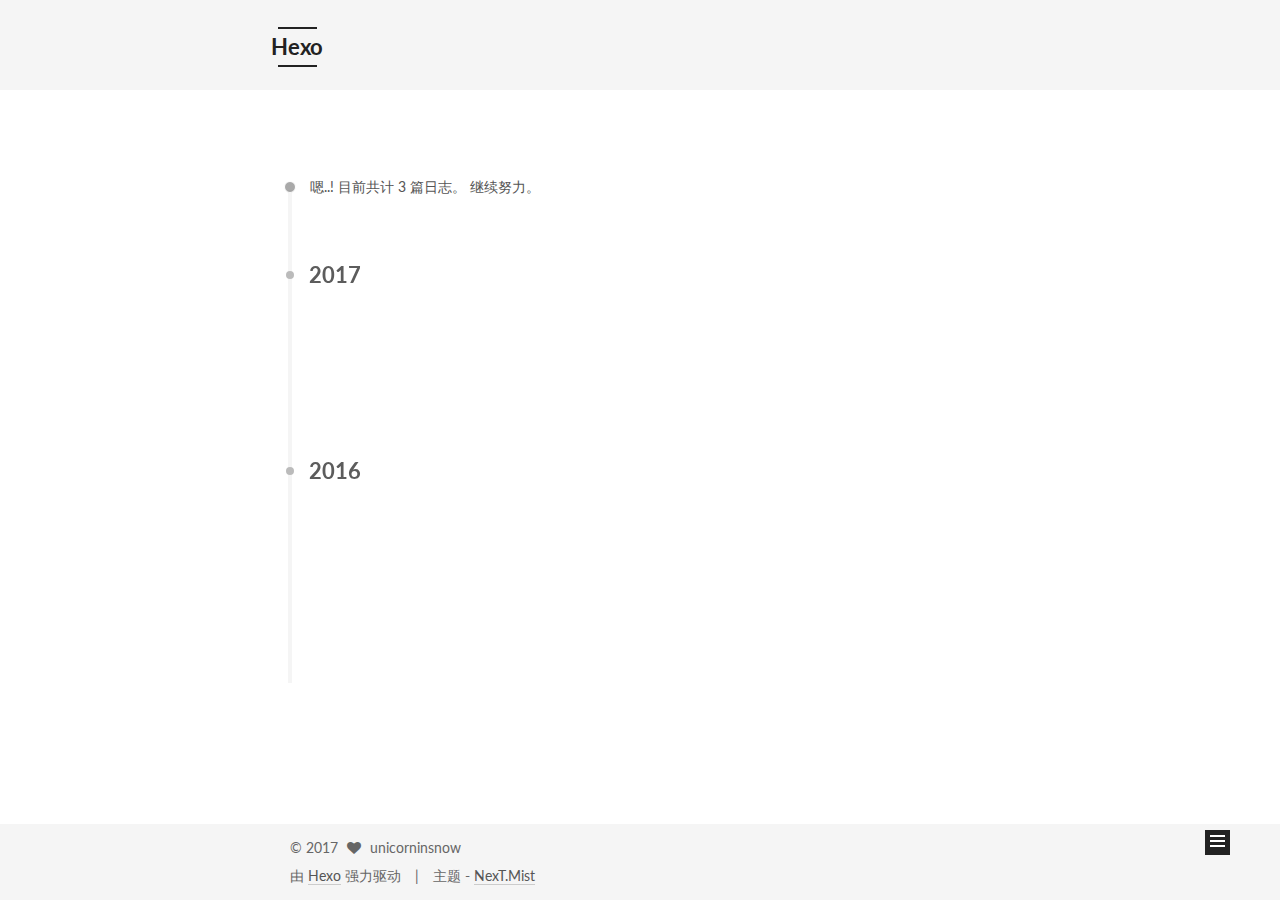
==== commit 452c2af2: "Site updated: 2017-04-07 14:43:44" ====
--- a/archives/index.html
+++ b/archives/index.html
@@ -223,8 +223,50 @@
       
         
       
-      嗯..! 目前共计 2 篇日志。 继续努力。
+      嗯..! 目前共计 3 篇日志。 继续努力。
     </span>
+
+    
+
+      
+      
+      
+
+      
+        
+        <div class="collection-title">
+          <h2 class="archive-year motion-element" id="archive-year-2017">2017</h2>
+        </div>
+      
+      
+
+      
+
+  <article class="post post-type-normal" itemscope itemtype="http://schema.org/Article">
+    <header class="post-header">
+
+      <h1 class="post-title">
+        
+            <a class="post-title-link" href="/2017/04/07/设计模式学习-0/" itemprop="url">
+              
+                <span itemprop="name">设计模式学习 0</span>
+              
+            </a>
+        
+      </h1>
+
+      <div class="post-meta">
+        <time class="post-time" itemprop="dateCreated"
+              datetime="2017-04-07T14:41:20+09:00"
+              content="2017-04-07" >
+          04-07
+        </time>
+      </div>
+
+    </header>
+  </article>
+
+
 
     
 
@@ -349,7 +391,7 @@
         <nav class="site-state motion-element">
           <div class="site-state-item site-state-posts">
             <a href="/archives">
-              <span class="site-state-item-count">2</span>
+              <span class="site-state-item-count">3</span>
               <span class="site-state-item-name">日志</span>
             </a>
           </div>
@@ -357,6 +399,13 @@
           
 
           
+            <div class="site-state-item site-state-tags">
+              <a href="/tags">
+                <span class="site-state-item-count">1</span>
+                <span class="site-state-item-name">标签</span>
+              </a>
+            </div>
+          
 
         </nav>
 
@@ -389,7 +438,7 @@
         <div class="copyright" >
   
   &copy; 
-  <span itemprop="copyrightYear">2016</span>
+  <span itemprop="copyrightYear">2017</span>
   <span class="with-love">
     <i class="fa fa-heart"></i>
   </span>
--- a/css/main.css
+++ b/css/main.css
@@ -1548,7 +1548,7 @@
   width: 4px;
   height: 4px;
   border-radius: 50%;
-  background: #b52513;
+  background: #3246ff;
 }
 .links-of-blogroll {
   font-size: 13px;
